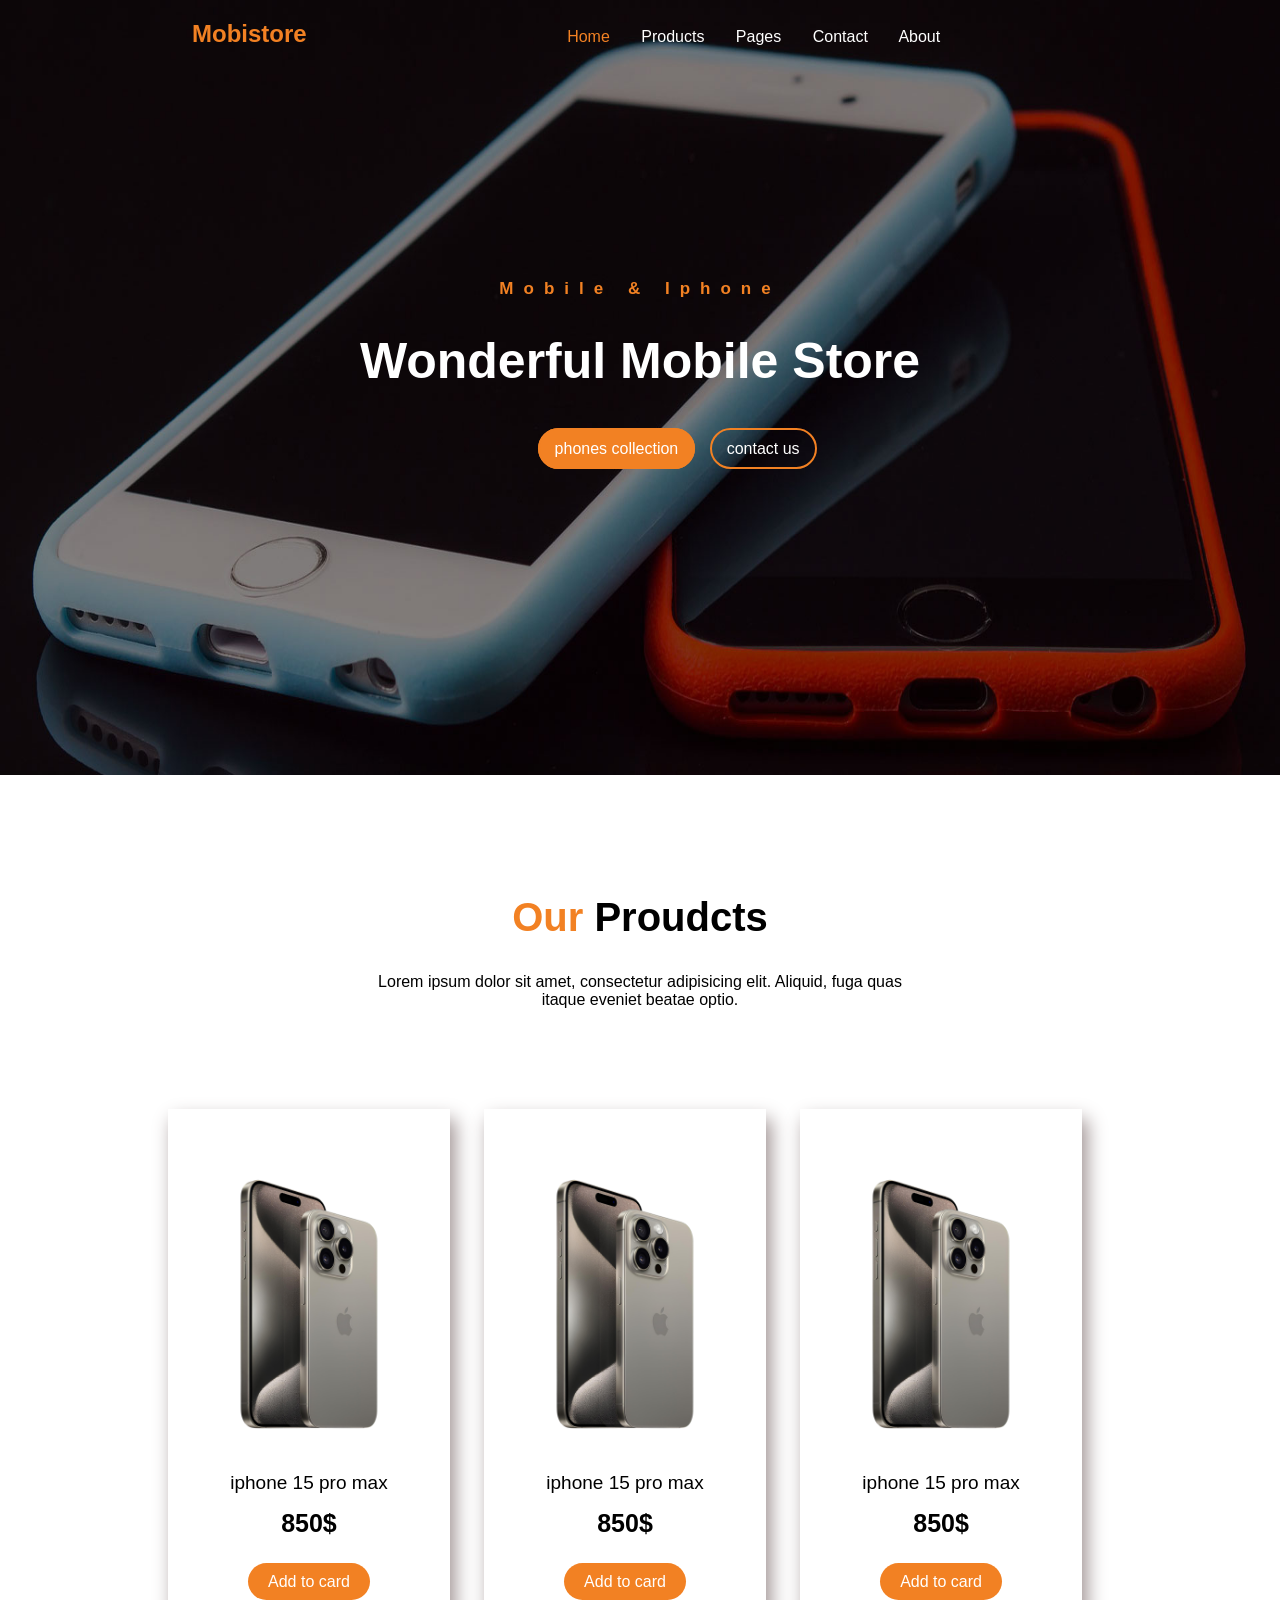
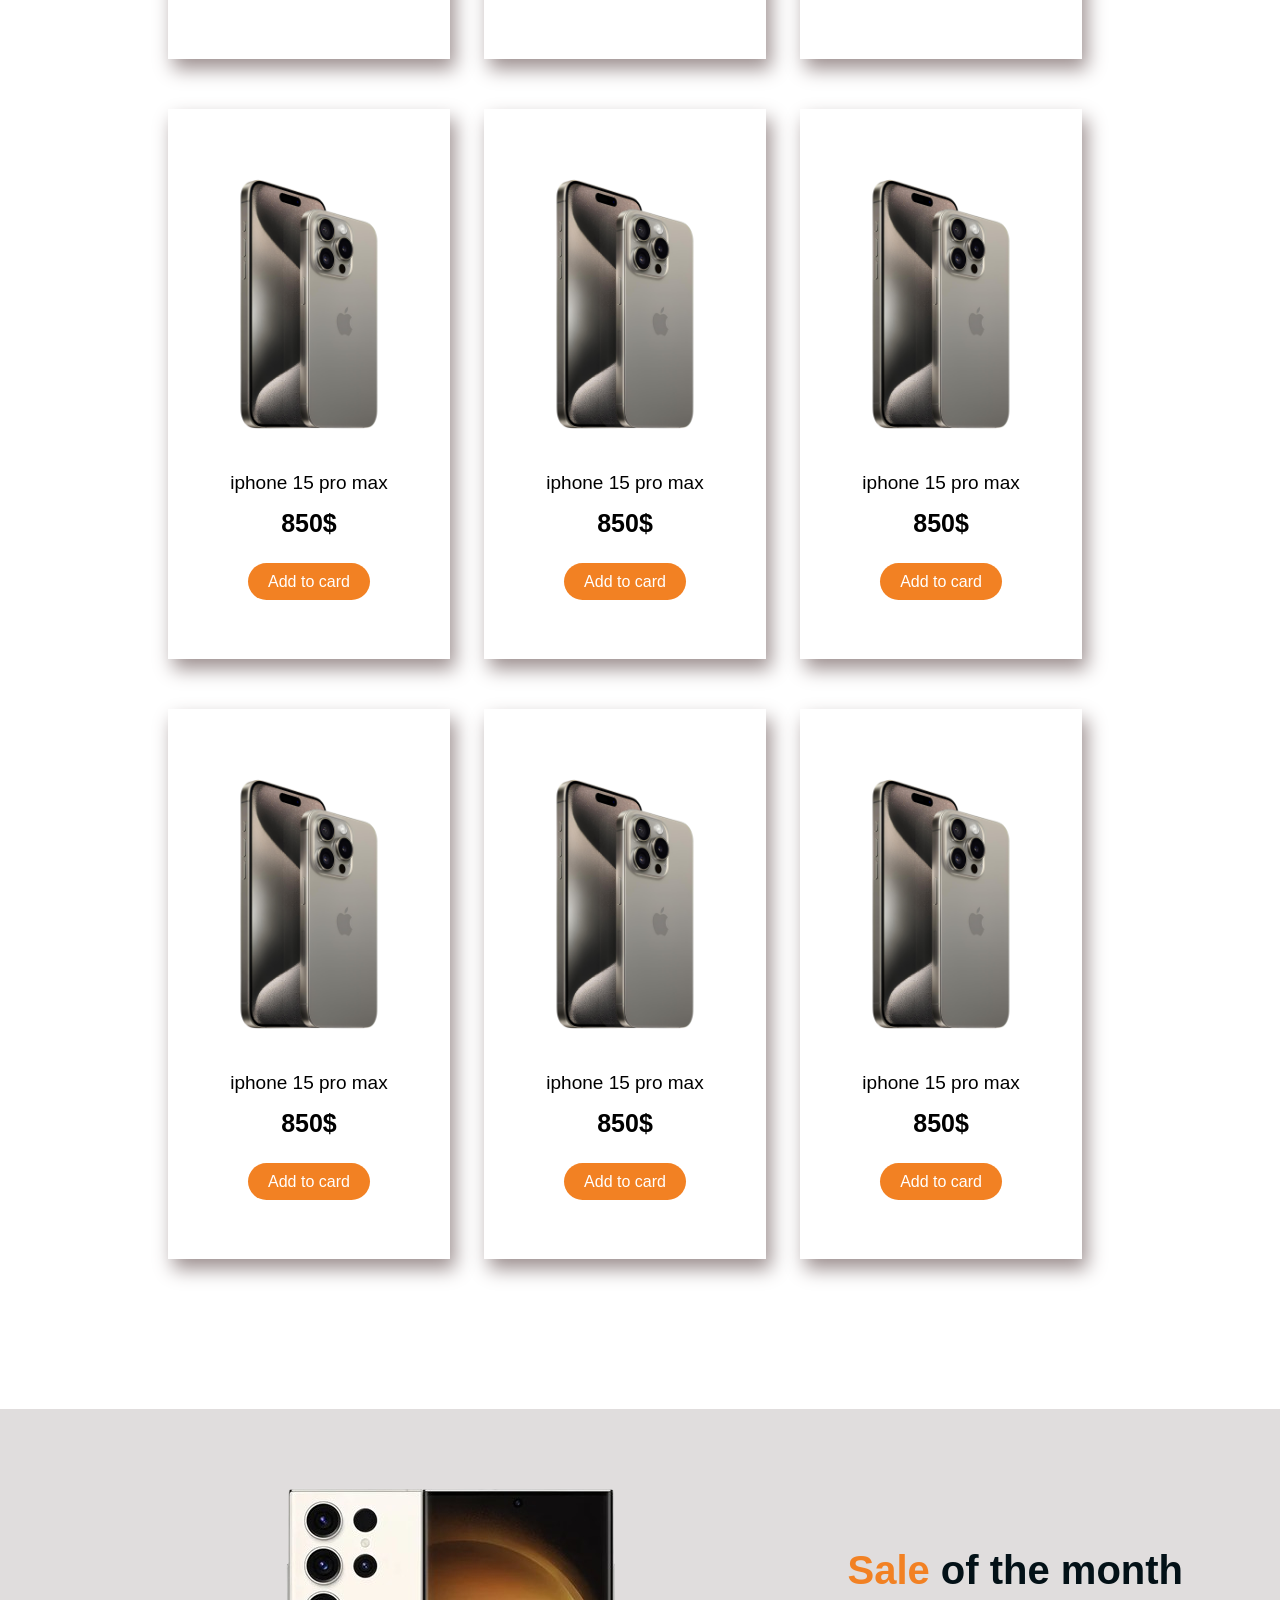
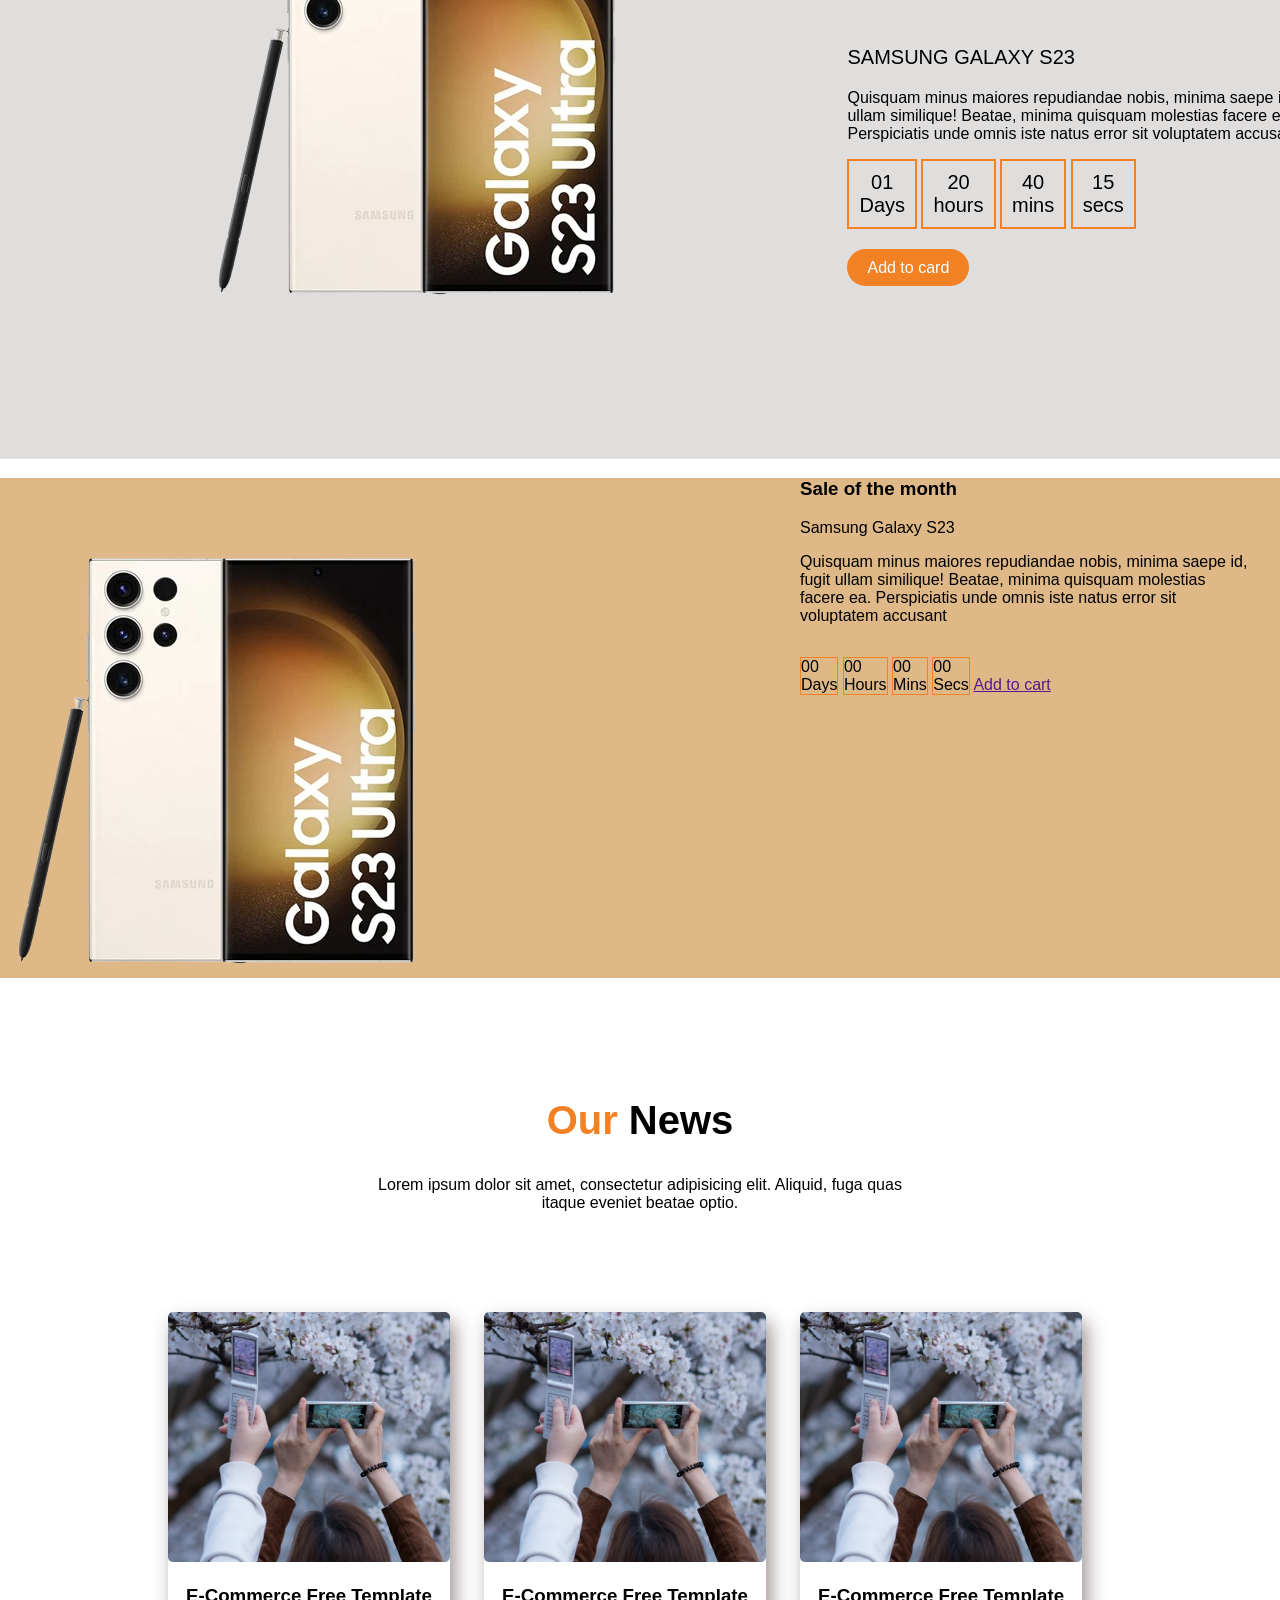
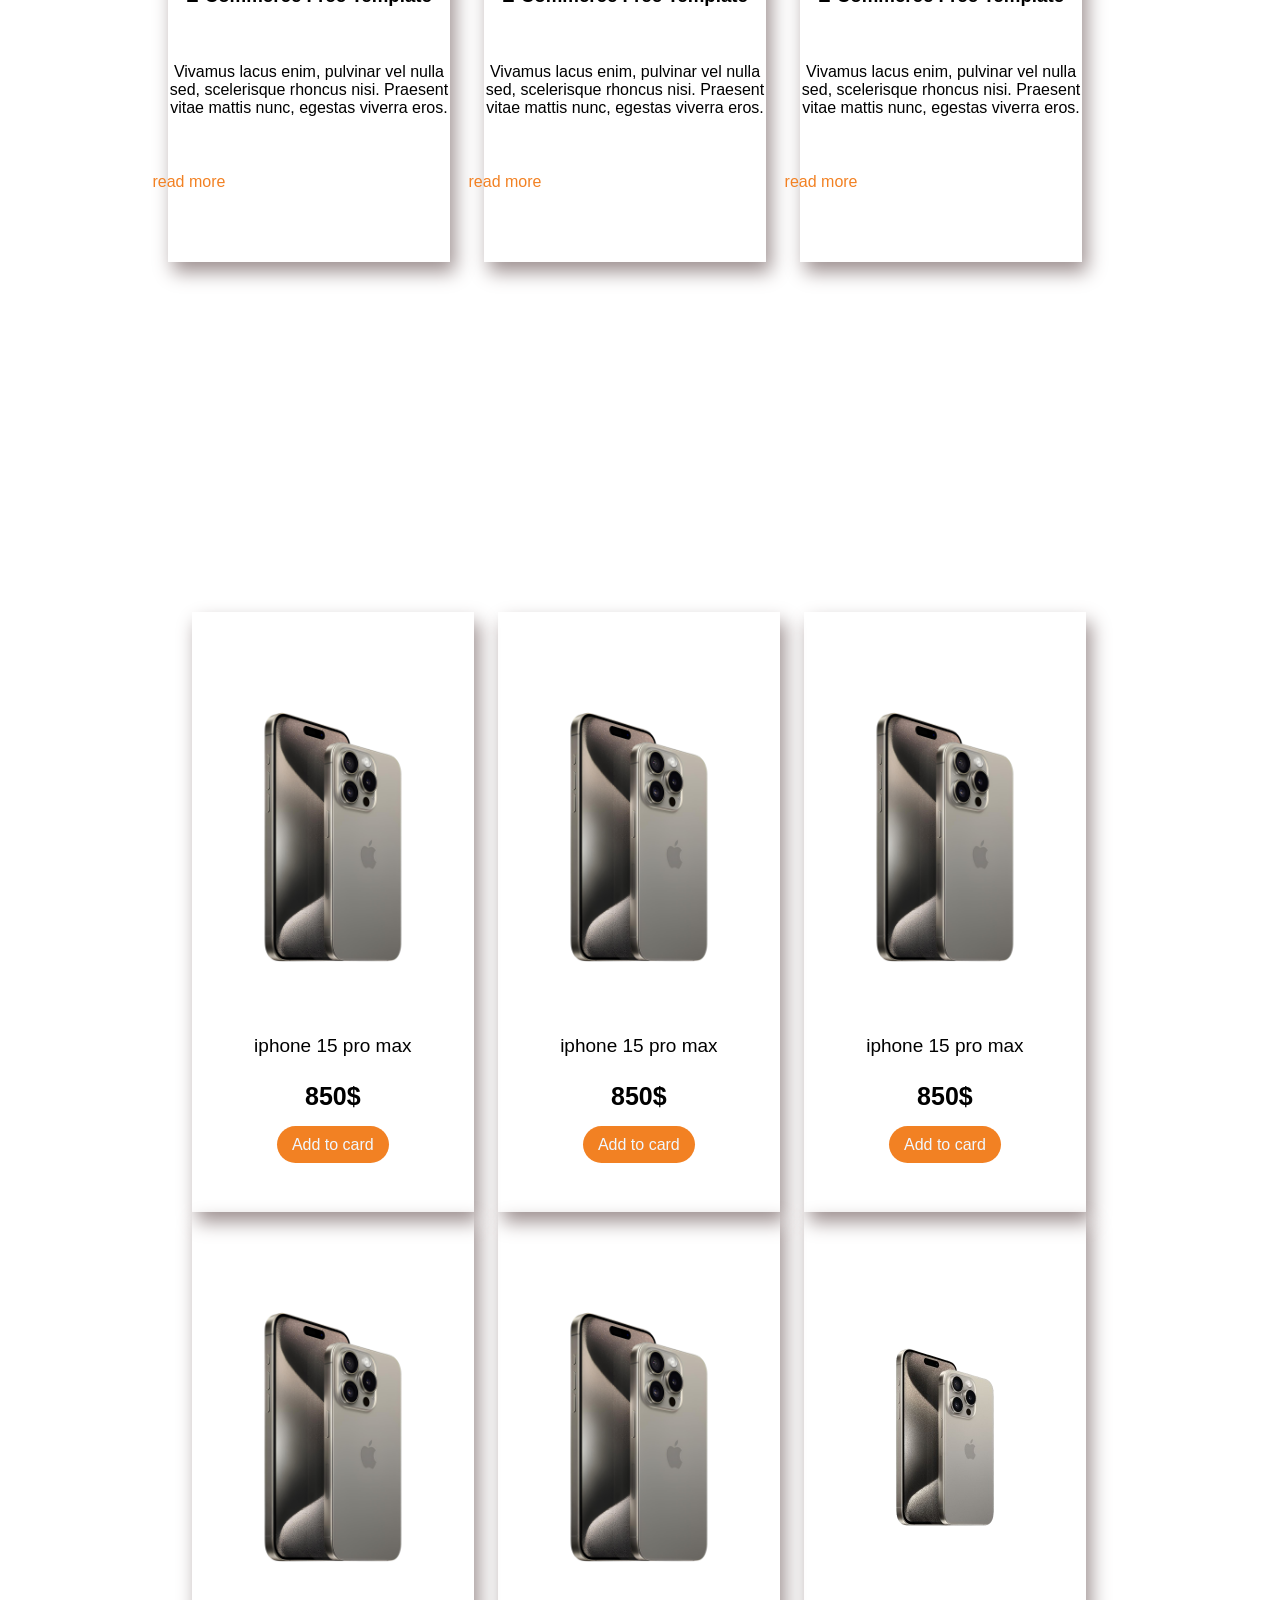
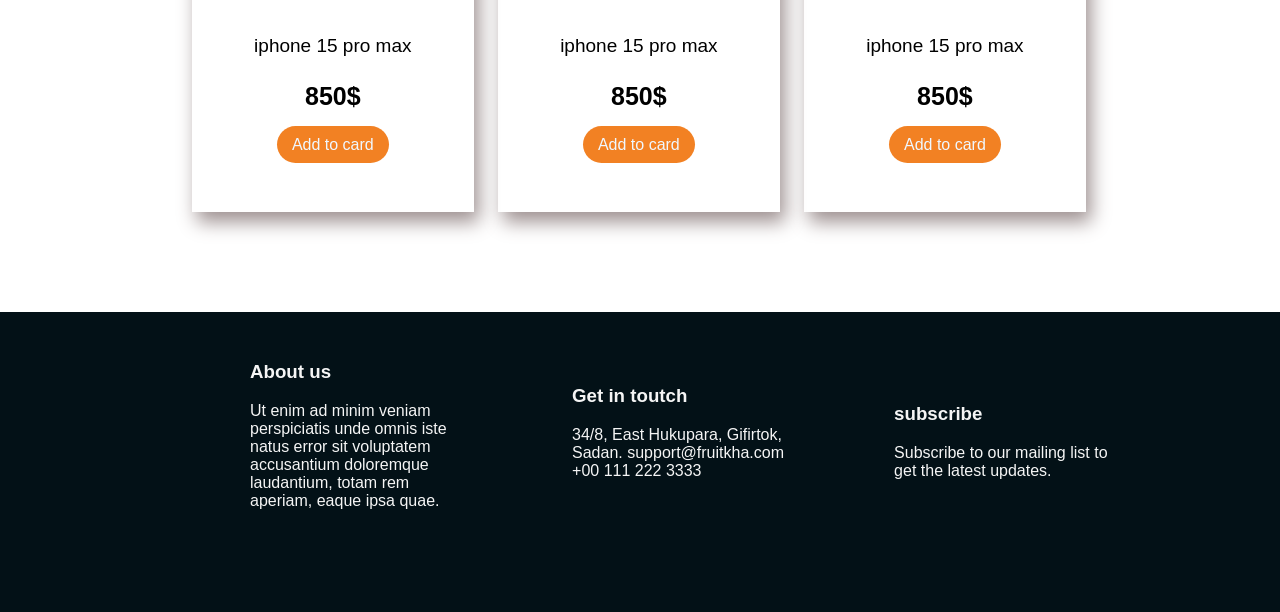
==== index.html @ 223cdfb7 "Add files via upload" ====
<!DOCTYPE html>
<html lang="en">
<head>
    <meta charset="UTF-8">
    <meta name="viewport" content="width=device-width, initial-scale=1.0">
    <title>Mobistore</title>
    <link rel="stylesheet" href="style.css">
    <style>
       
       /* header {
  position: fixed;
  top: 0;
  width: 100%;
  background-color: #925959; 
  z-index: 1000; 
} */
        .above{
            border: #F28123 1px solid;
            display: inline-block;
        }
        .part3{
            background-color: burlywood;/*#e0dddd*/
            /* text-align: center; */
            height: 500px;
        }
        .right1{
            width: 35%;
            margin-left: 800px;
            /* display: inline-block; */
        }

        #imgpart3{
            float: left;
        }
    </style>

</head>
<body>
        <div class="part1">
    <header>
        <h2 id="head" >Mobistore</h2>
        <nav>
            <a href="" class="links" id="lhome">home</a>
            <a href="product.html" class="links">products</a>
            <a href="" class="links">pages</a>
            <a href="contact.html" class="links">contact</a>
            <a href="" class="links">about</a>
        </nav>
    </header>
    
        <div class="hinfo">
        <p id="hp">Mobile & Iphone</p>
        <h1 id="hh">Wonderful Mobile Store</h1>
        <a href="" class="hlink" id="hlink1">phones collection</a>
        <a href="" class="hlink" id="hlink2">contact us</a>
    </div>
</div>

<section class="product">
    <h2 class="headpro"><span class="sorange">Our</span> Proudcts</h2>
    <p class="parpro">Lorem ipsum dolor sit amet, consectetur adipisicing elit. Aliquid, fuga quas <br> itaque eveniet beatae optio.</p>
    
    <div class="row2">
    <div class="image img1">
        <img src="img/phones/2.png" alt="" id="photo1">
        <h3 class="hpro">iphone 15 pro max </h3>
        <p class="ppro">850$</p>
        <a href="card.html" class="lpro">Add to card</a>
    </div>


    <div class="image img1">
        <img src="img/phones/2.png" alt="" id="photo1">
        <h3 class="hpro">iphone 15 pro max </h3>
        <p class="ppro">850$</p>
        <a href="card.html" class="lpro">Add to card</a>
    </div>

    <div class="image img1">
        <img src="img/phones/2.png" alt="" id="photo1">
        <h3 class="hpro">iphone 15 pro max </h3>
        <p class="ppro">850$</p>
        <a href="card.html" class="lpro">Add to card</a>
    </div>
</div>






<div class="row3">
    <div class="image img1">
        <img src="img/phones/2.png" alt="" id="photo1">
        <h3 class="hpro">iphone 15 pro max </h3>
        <p class="ppro">850$</p>
        <a href="card.html" class="lpro">Add to card</a>
    </div>


    <div class="image img1">
        <img src="img/phones/2.png" alt="" id="photo1">
        <h3 class="hpro">iphone 15 pro max </h3>
        <p class="ppro">850$</p>
        <a href="card.html" class="lpro">Add to card</a>
    </div>

    <div class="image img1">
        <img src="img/phones/2.png" alt="" id="photo1">
        <h3 class="hpro">iphone 15 pro max </h3>
        <p class="ppro">850$</p>
        <a href="card.html" class="lpro">Add to card</a>
    </div>
</div>


<div class="row1">
    <div class="image img1">
        <img src="img/phones/2.png" alt="" id="photo1">
        <h3 class="hpro">iphone 15 pro max </h3>
        <p class="ppro">850$</p>
        <a href="card.html" class="lpro">Add to card</a>
    </div>


    <div class="image img1">
        <img src="img/phones/2.png" alt="" id="photo1">
        <h3 class="hpro">iphone 15 pro max </h3>
        <p class="ppro">850$</p>
        <a href="card.html" class="lpro">Add to card</a>
    </div>

    <div class="image img1">
        <img src="img/phones/2.png" alt="" id="photo1">
        <h3 class="hpro">iphone 15 pro max </h3>
        <p class="ppro">850$</p>
        <a href="card.html" class="lpro">Add to card</a>
    </div>
</div>



</section>



<section class="part2" >
<img src="img/s.png" alt="" style="position: relative;left: 200px;">
<div class="sale">
    <h2 style="display: inline-block;font-size: 40px; color: #031117"><span style="color: #F28123;">Sale</span> of the month</h2>
    <p style="text-transform: uppercase;font-size: 20px;">Samsung Galaxy S23</p>
    <p>Quisquam minus maiores repudiandae nobis, minima saepe id, fugit ullam similique! Beatae, minima quisquam molestias facere ea. Perspiciatis unde omnis iste natus error sit voluptatem accusant </p>
    <span class="time">01 <br>Days</span>
    <span class="time">20 <br>hours</span>
    <span class="time">40 <br>mins</span>
    <span class="time">15 <br>secs</span><br>
    <a href="" class="lpro">Add to card</a>
</div>
</section>

<section class="part3">
    <img src="img/s.png" alt="" id="imgpart3">
    <div class="right1">
        <h3>Sale of the month</h3>
        <p>Samsung Galaxy S23</p>
        <p>Quisquam minus maiores repudiandae nobis, minima saepe id, fugit ullam similique! Beatae, minima quisquam molestias facere ea. Perspiciatis unde omnis iste natus error sit voluptatem accusant</p>
        <p class="above">00 <br> <span class="data">Days</span></p>
        <p class="above">00 <br> <span class="data">Hours</span></p>
        <p class="above">00 <br> <span class="data">Mins</span></p>
        <p class="above">00 <br> <span class="data">Secs</span></p>
        <a href="">Add to cart</a>
    </div>

</section>



<section class="news">
    
    <h2 class="headpro"><span class="sorange">Our</span> News</h2>
    <p class="parpro">Lorem ipsum dolor sit amet, consectetur adipisicing elit. Aliquid, fuga quas <br> itaque eveniet beatae optio.</p>
    <section class="nrow1">
    <div class="news2">
        <img src="img/news/4.jpg" alt="" class="imgnews">
        <h3 class="newshead">E-Commerce Free Template</h3>
        <p class="newsp">Vivamus lacus enim, pulvinar vel nulla sed, scelerisque rhoncus nisi. Praesent vitae mattis nunc, egestas viverra eros.</p>
        <a href="" class="newslinks">read more</a>
    </div>



    <div class="news2">
        <img src="img/news/4.jpg" alt="" class="imgnews">
        <h3 class="newshead">E-Commerce Free Template</h3>
        <p class="newsp">Vivamus lacus enim, pulvinar vel nulla sed, scelerisque rhoncus nisi. Praesent vitae mattis nunc, egestas viverra eros.</p>
        <a href="" class="newslinks">read more</a>
    </div>


    <div class="news2">
        <img src="img/news/4.jpg" alt="" class="imgnews">
        <h3 class="newshead">E-Commerce Free Template</h3>
        <p class="newsp">Vivamus lacus enim, pulvinar vel nulla sed, scelerisque rhoncus nisi. Praesent vitae mattis nunc, egestas viverra eros.</p>
        <a href="" class="newslinks">read more</a>
    </div>

</section>



</section>

<div class="main">
<div class="main2" id="num1">
    <img src="img/phones/2.png" alt="" class="imgmain">
    <h3 class="hmain">iphone 15 pro max</h3>
    <p class="pmain">850$</p>
    <a href="" class="lmain">Add to card</a>
</div>


<div class="main2" >
    <img src="img/phones/2.png" alt="" class="imgmain">
    <h3 class="hmain">iphone 15 pro max</h3>
    <p class="pmain">850$</p>
    <a href="" class="lmain">Add to card</a>
</div>


<div class="main2">
    <img src="img/phones/2.png" alt="" class="imgmain">
    <h3 class="hmain">iphone 15 pro max</h3>
    <p class="pmain">850$</p>
    <a href="" class="lmain">Add to card</a>
</div>
</div>



<div class="main">
    <div class="main2" id="num1">
        <img src="img/phones/2.png" alt="" class="imgmain">
        <h3 class="hmain">iphone 15 pro max</h3>
        <p class="pmain">850$</p>
        <a href="" class="lmain">Add to card</a>
    </div>
    
    
    <div class="main2" >
        <img src="img/phones/2.png" alt="" class="imgmain">
        <h3 class="hmain">iphone 15 pro max</h3>
        <p class="pmain">850$</p>
        <a href="" class="lmain">Add to card</a>
    </div>
    
    
    <div class="main2">
        <img src="img/phones/1-removebg-preview.png" alt="" class="imgmain">
        <h3 class="hmain">iphone 15 pro max</h3>
        <p class="pmain">850$</p>
        <a href="" class="lmain">Add to card</a>
    </div>
    </div>

    <footer>
        <div class="about1" style="margin-left: 250px; position: relative;top: 30px;">
            <h3 class="hf">About us</h3>
            <p class="pf">Ut enim ad minim veniam perspiciatis unde omnis iste natus error sit voluptatem accusantium doloremque laudantium, totam rem aperiam, eaque ipsa quae.</p>

        </div>

        <div class="about1">
            <h3 class="hf">Get in toutch</h3>
            <p class="pf">34/8, East Hukupara, Gifirtok, Sadan. 
                support@fruitkha.com
                +00 111 222 3333</p>

        </div>

        

        <div class="about1">
            <h3 class="hf">subscribe</h3>
            <p class="pf" >Subscribe to our mailing list to get the latest updates.</p>

        </div>
    </footer>

    <script src="main.js">
        
        // function scrol (){
        //     document.getElementsByTagName("header")[0].style.backgroundColor="#5a3a3a";
        //     document.getElementsByTagName("header")[0].style.width="100%";
        //     document.getElementsByTagName("header")[0].style.position="fixed";
        //     document.getElementsByTagName("header")[0].style.top="0";
        //     document.getElementsByTagName("header")[0].style.zIndex="1000";
        // }
        // window.onscroll=scrol;
//                { position: fixed,
//   top: 0,
//   width: 100% ;
//   backgroundColor: #5a3a3a; /* أو أي لون يناسب تصميمك */
//   zIndex: 1000; /* علشان يفضل فوق أي عناصر تانية */

//             }

          
//         }
    </script>

</body>
</html>
---- style.css ----
body{
    margin: 0px;
    padding: 0px;
    font-family: "Open Sans", sans-serif;
}

#head{
    display: inline-block;
    margin-right: 20%;
    margin-left: 15%;
    color: #F28123;
}

nav{
    display: inline-block;
}
.links{
    text-decoration: none;
    color: white;
    margin-right: 27px;
    text-transform: capitalize;
}

.links:hover{
    color:#F28123;
}

#lhome{
     color: #F28123;
}

.part1{
    width: 100%;
    height: 775px;
     background-image: url(img/banner.jpg);
    background-size: 100% 775px;
    background-position: center;
    
}

.card{
    width: 100%;
    height: 550px;
     background-image: url(img/banner.jpg);
    background-size: 100% 550px;
    background-position: center;
    margin-bottom: 70px;
}


#hp{
    color: #F28123;
    letter-spacing: 10px;
    font-weight: bold;
    text-align: center;
    font-size: 17px;
}

#hh{
    color: white;
    text-align: center;
    font-size: 50px;
    margin-bottom: 50px;
}

.hlink{
    
    text-decoration: none;
    color: white;
    padding: 10px 15px;
    border: 2px solid  #F28123;
    border-radius:30px ;
    margin-right: 10px;
    
}

#hlink1{
    margin-left: 42%;    
    background-color: #F28123;
}

#hlink1:hover{
    background-color: #031117;
    color: #F28123;
    border-color: #031117;
}

#hlink2:hover{
    background-color: #F28123;
}

.hinfo{
    position: relative;
    top: 25%;
}

.hinfo2{
    position: relative;
    top: 15%;
    margin-bottom: 200px;
}

.product{
    text-align: center;
    margin-bottom: 100px;
}
.sorange{
    color: #F28123;
    
}
#photo1{
    width: 250px;
    height: 250px;
    margin-top: 70px;
    margin-bottom: 20px;
}
.mm{
    width: 250px;
    height: 250px;
}
.image{
    width: 22%;
    height: 550px;
    /* background: gainsboro; */
    box-shadow: 5px 10px 18px rgb(158, 145, 145);
    /*
    



    display: grid;



    */
    
    display: inline-block;
    margin-bottom: 50px;
    margin-right: 30px;
}
.lpro{
    color: white;
    background-color: #F28123;
    padding: 10px 20px;
    text-decoration: none;
    border-radius: 30px;
}

.hpro{
    font-size: 19px;
    font-weight:500 ;
    margin-bottom: 15px;
}
.ppro{
    font-size: 25px;
    font-weight: bolder;
    margin-top: 0px;
    margin-bottom: 35px;
}

.headpro{
    font-size: 40px;
    margin-top: 120px;
}

.parpro{
    margin-bottom: 100px;
}

.news2{
    width: 22%;
    height: 550px;
    display: inline-block;
    box-shadow: 5px 10px 18px rgb(158, 145, 145);
    margin-right: 30px;
}

.imgnews{
    width:100%;
    height: 250px;
    border-radius: 5px;
}

.news{
    text-align: center;
    margin-bottom: 350px;
}

.newslinks{
    text-decoration: none;
    color: #F28123;
    
    position: relative;
    /* top: 120px; */
    right: 120px;
    
}
.newshead{
    margin-bottom: 20%;
}

.newsp{
    margin-bottom: 20%;
}

#num1{
    margin-left: 15%;
}


.main2{
    width: 22%;
    height: 600px;
    box-shadow: 5px 10px 18px rgb(158, 145, 145);
    text-align: center;
    display: inline-block;
    margin-right: 20px;
}

.imgmain{
    width:250px ;
    height:250px ;
    margin-top: 100px;
    margin-bottom: 50px;
    
}

.hmain{
    font-size: 19px;
    font-weight:500 ;

}
.pmain{
    font-size: 25px;
    font-weight: bolder;
}
.lmain{
    text-decoration: none;
    color: aliceblue;
    background-color: #F28123;
    padding: 10px 15px;
    border-radius: 30px;
}

.part2{
    width: 100%;
    height: 650px;
     background-color: #e0dddd;;
}

.sale{
    display: inline-block;
    width: 40%;
    position: relative;
    bottom: 100px;
    left: 400px;
}

.time{
    display: inline-block;
    border: 2px solid  #F28123;
    padding: 10px;
    text-align: center;
    font-size: 20px;
    margin-bottom: 30px;
}
footer{
    width: 100%;
    height: 300px;
    background-color: #031117;
    margin-top: 100px;
}

.about1{
    color: #f5f5f5;
    width: 17%;
    display:inline-block;
    margin-right: 100px;
}

.pf{
    height: 100%;
}

.col-4{
    position: relative;
    width: 100%;
    padding-right: 15px;
    padding-left: 15px;
}

.cardrow{
   background-color: #6c757d ;
   
}

.cardbt{
    text-decoration: none;
    color: aliceblue;
    background-color: #F28123;
    padding: 10px 15px;
    border-radius: 30px;
}

table,td,tr{
    border: #6c757d 1px solid;
    padding: 10px;
}
table{
    border-collapse:collapse ;
    margin-bottom: 30px;
}

#r1{
    background-color: #6c757d;
}

.tbold{
    font-weight: bold;
    color: #031117;
    width: 200px;
}

#apply{
    margin-top: 30px;
}

#cop{
    width: 280px;
    height: 50px;
    margin-bottom: 20px;
}

.check{
    margin-left: 40%;
    
}
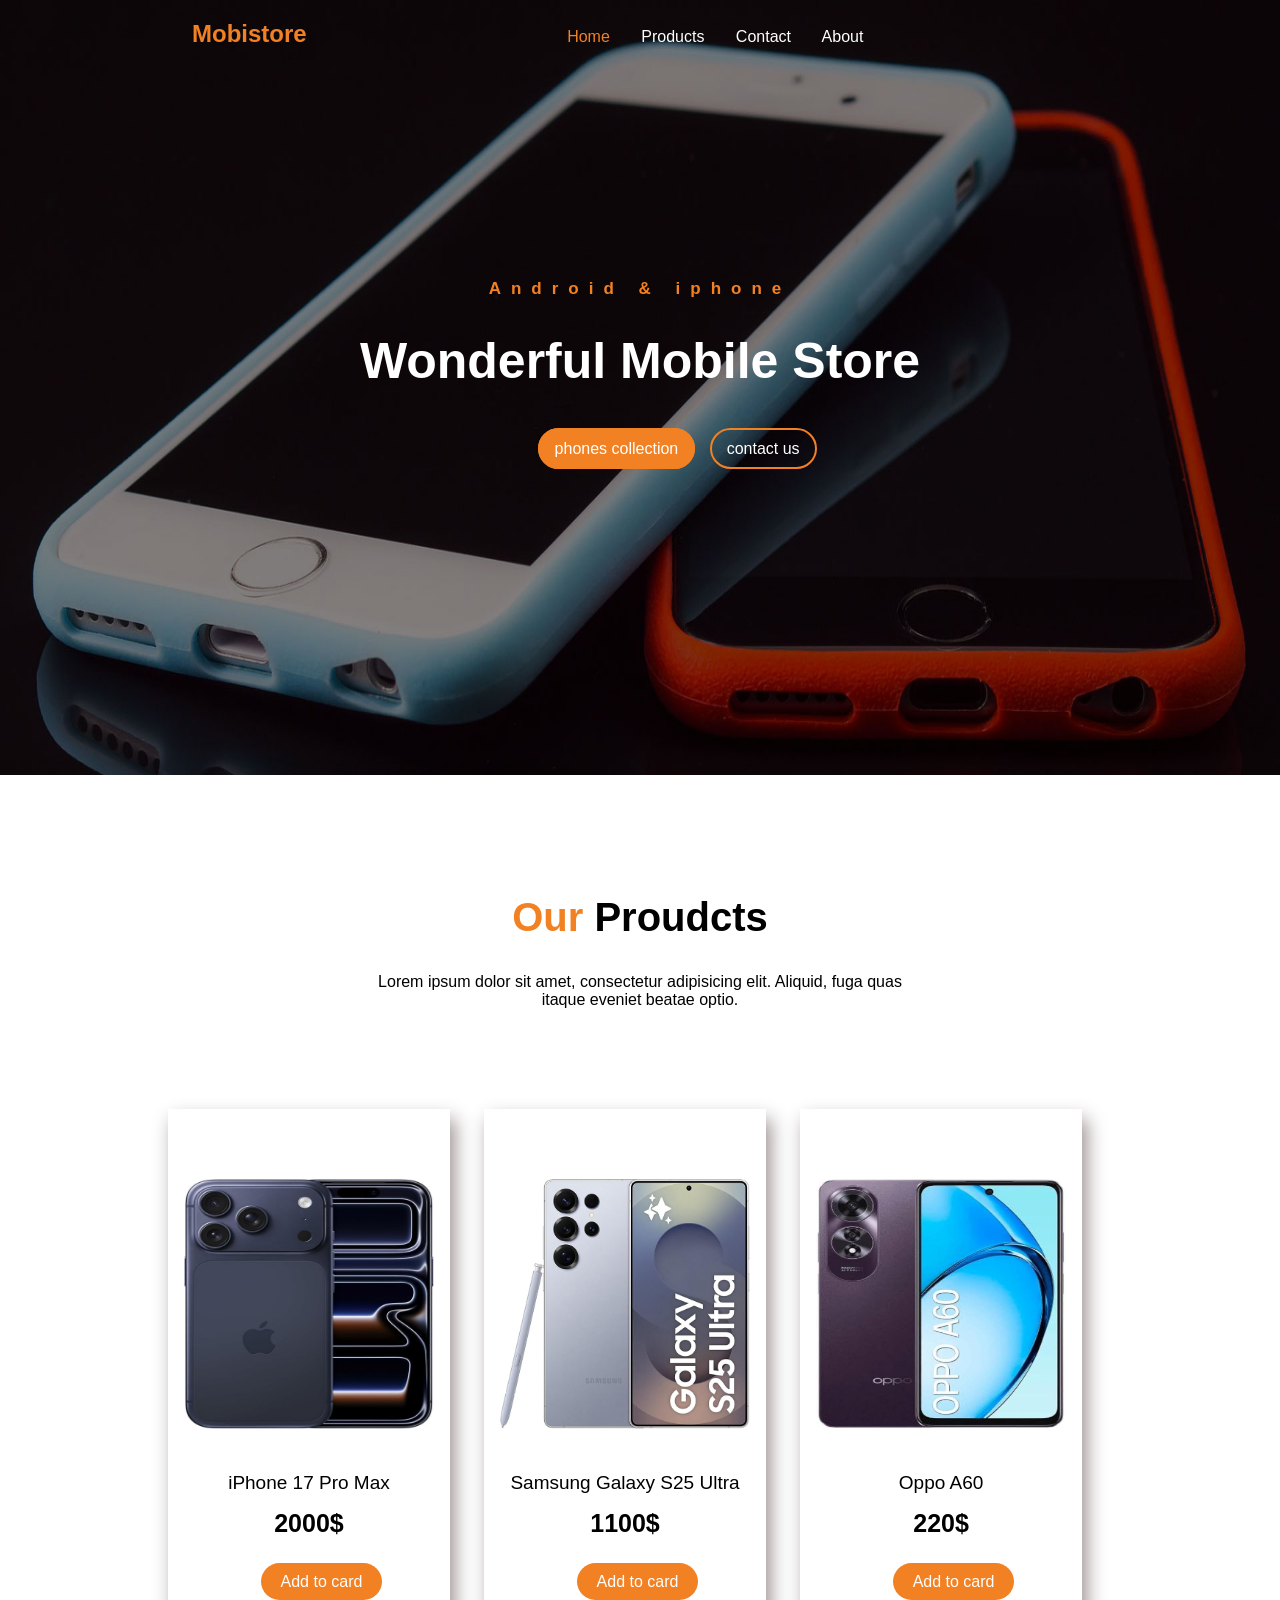
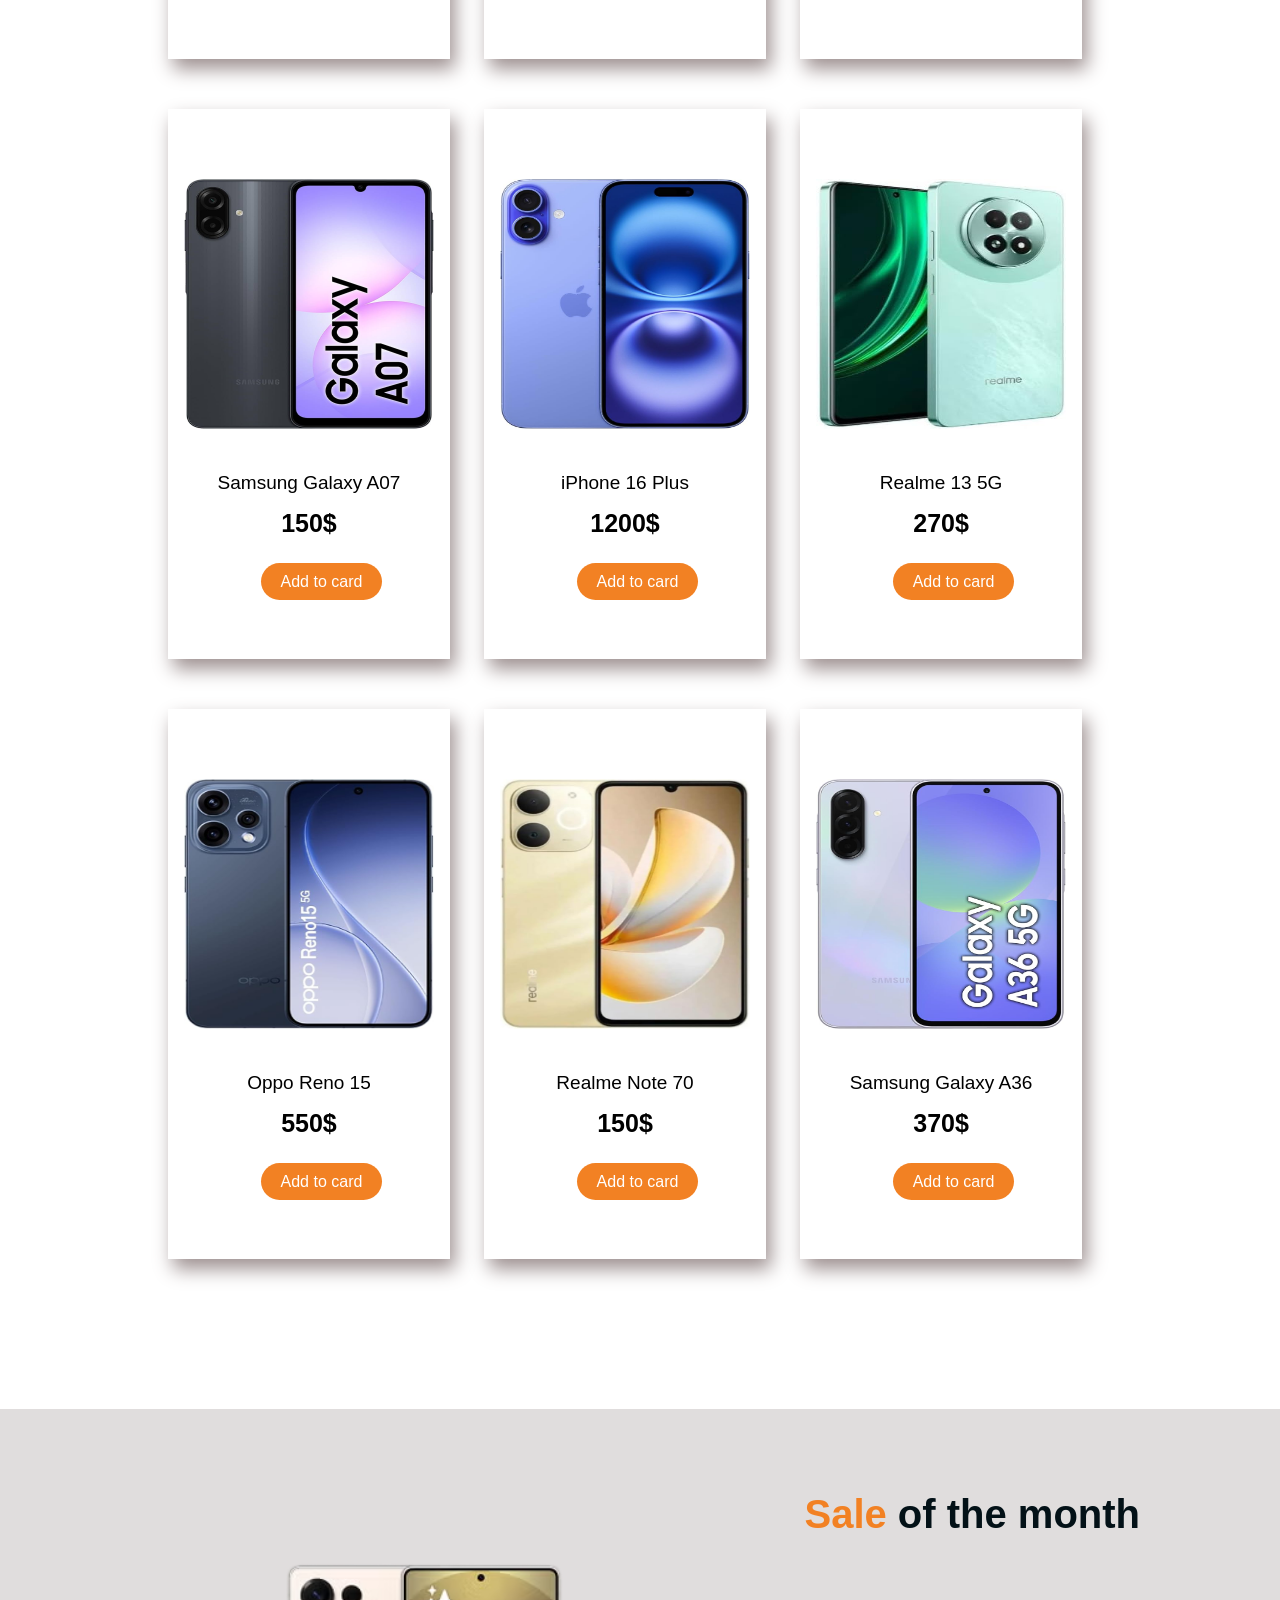
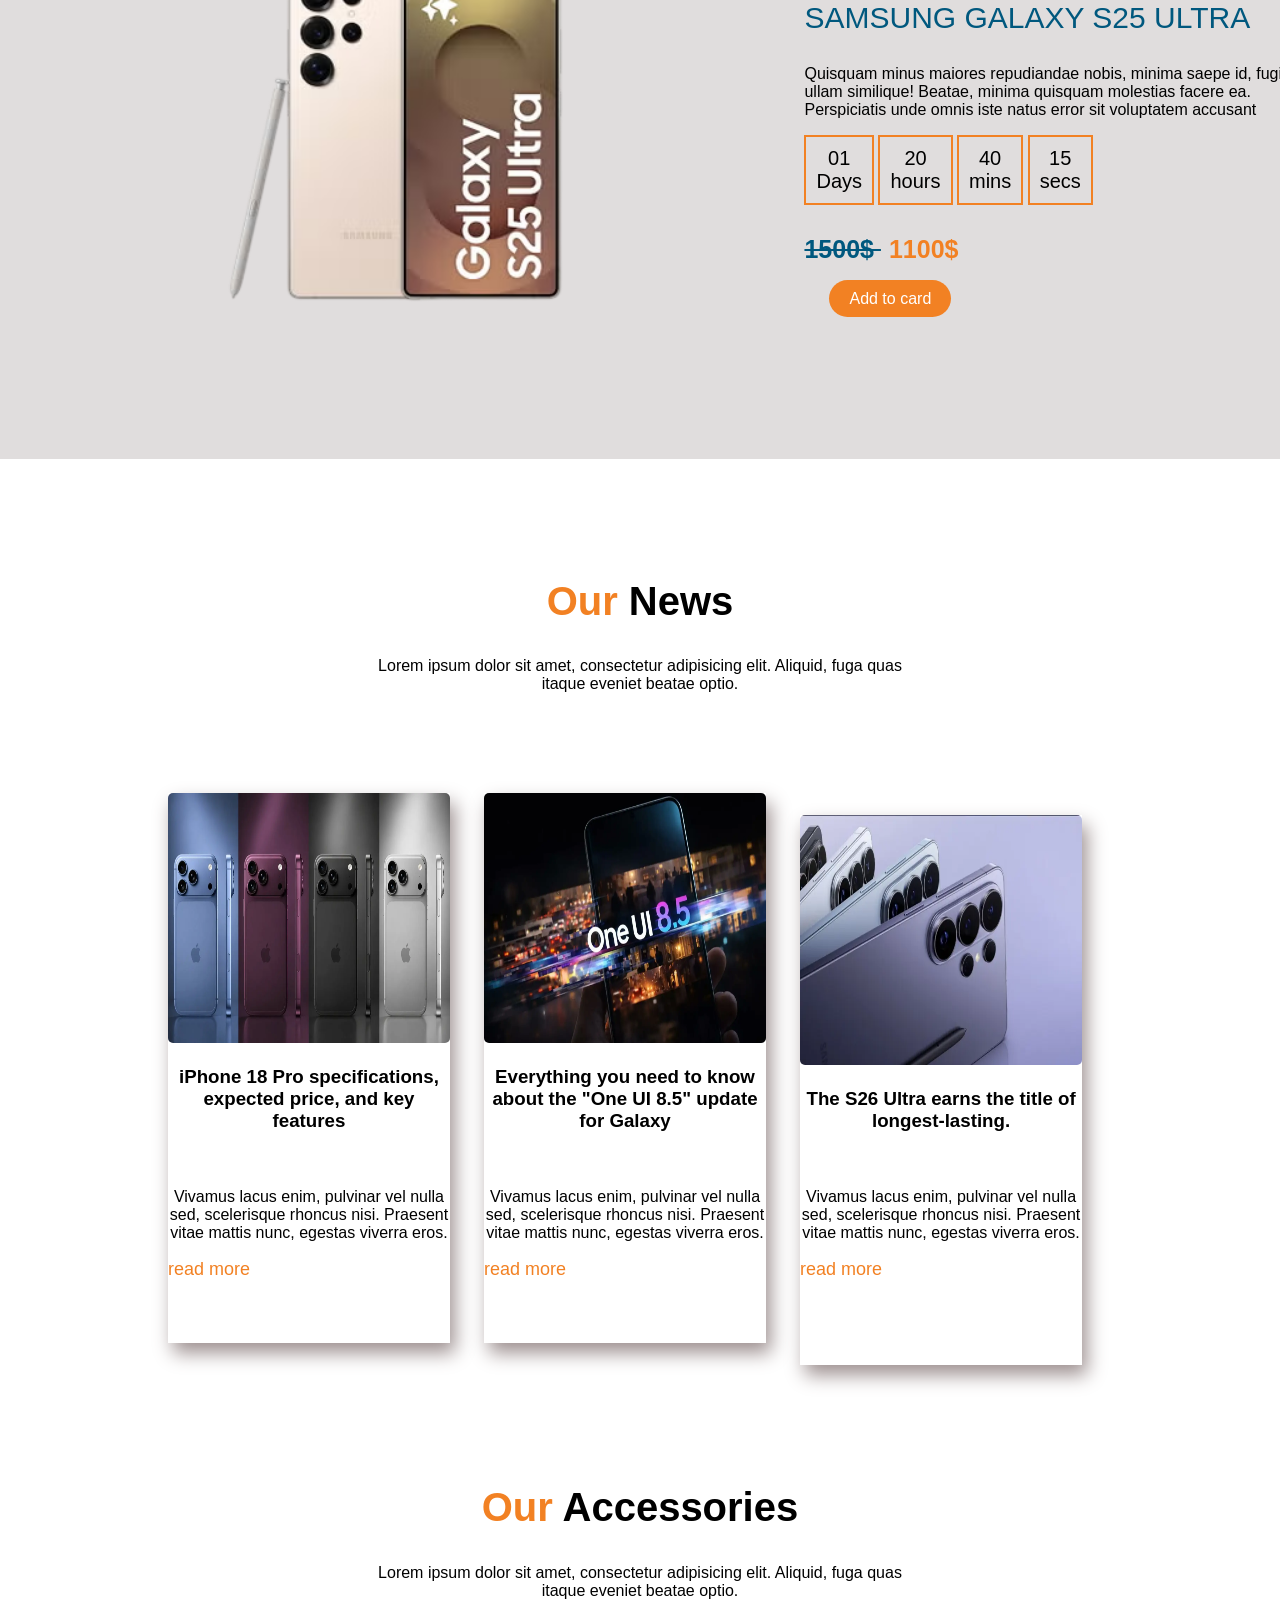
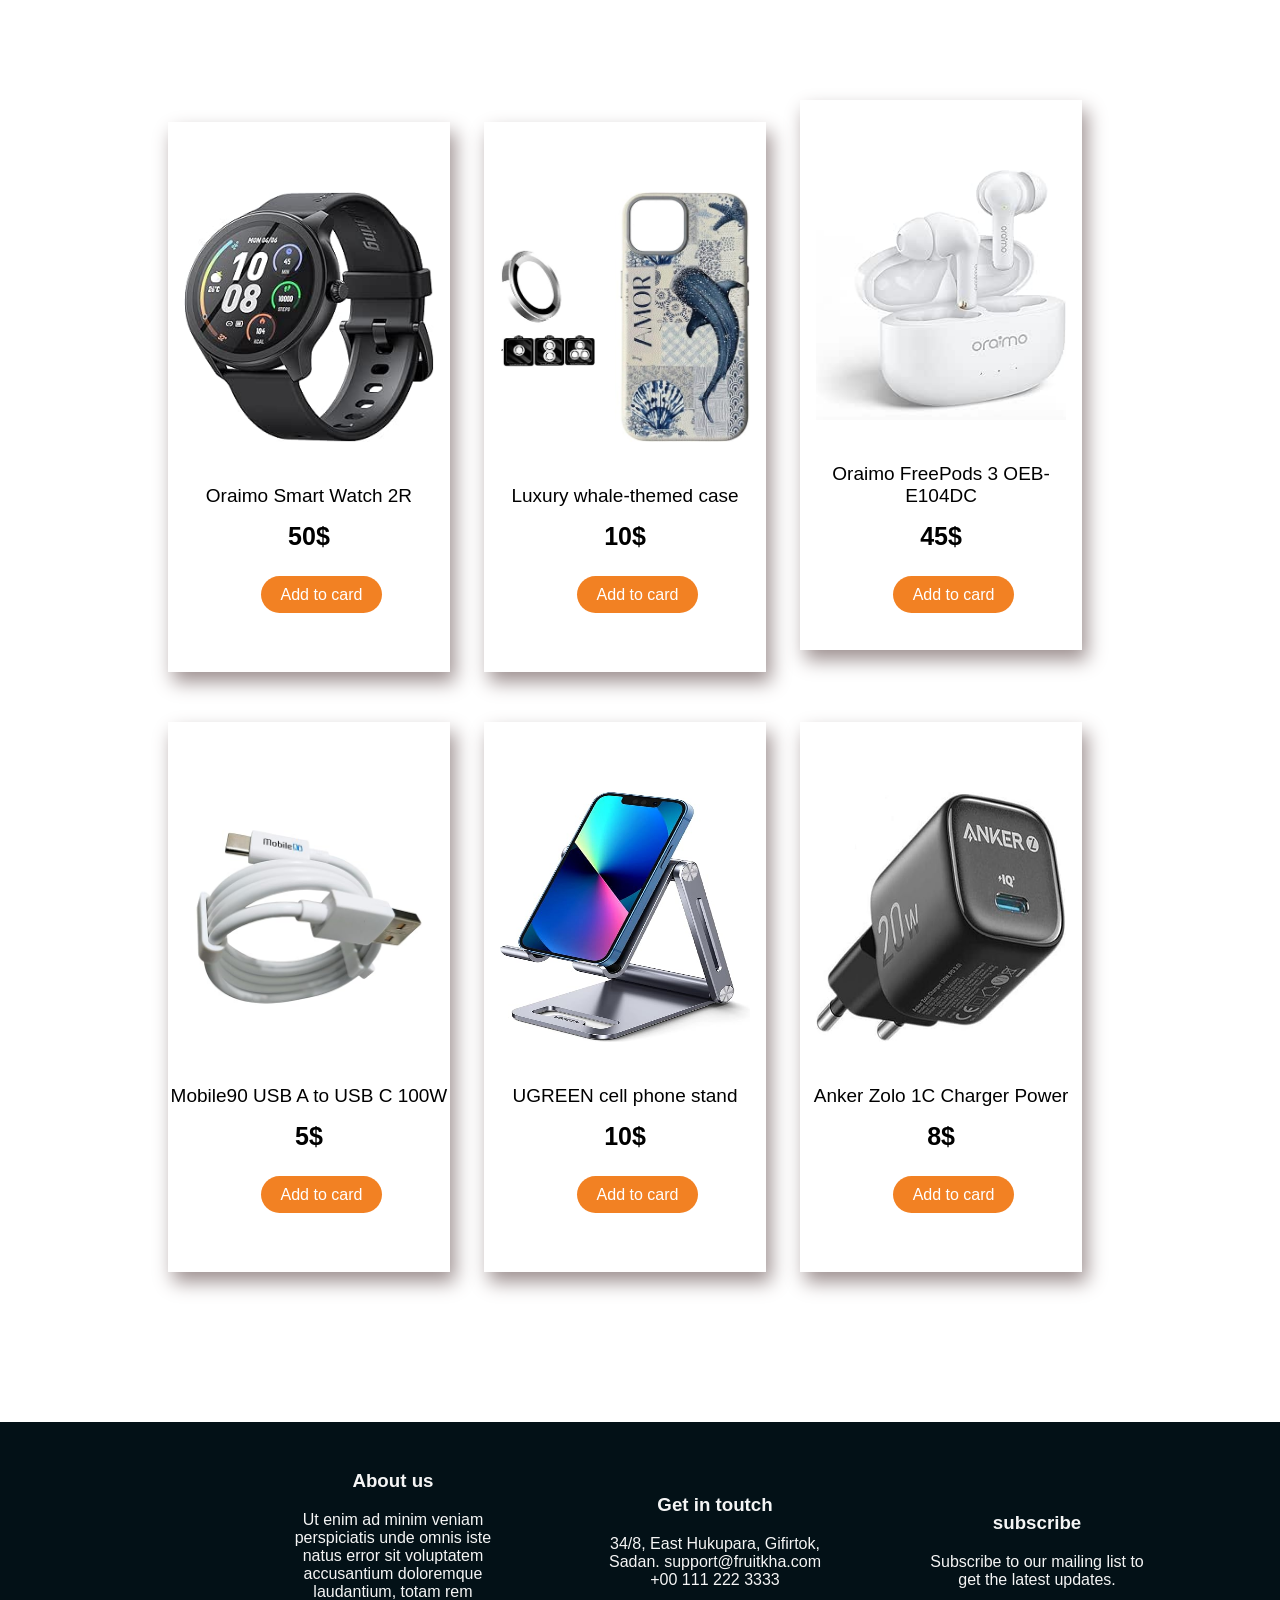
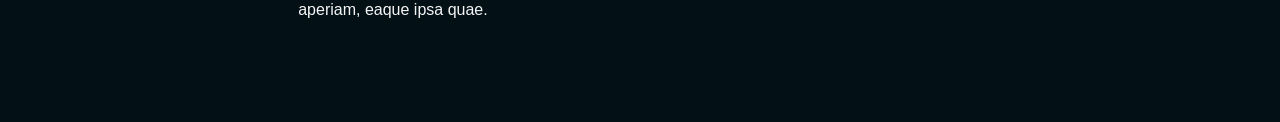
==== commit 8c21df0e: "Add files via upload" ====
--- a/index.html
+++ b/index.html
@@ -40,19 +40,18 @@
     <header>
         <h2 id="head" >Mobistore</h2>
         <nav>
-            <a href="" class="links" id="lhome">home</a>
+            <a href="index.html" class="links" id="lhome">home</a>
             <a href="product.html" class="links">products</a>
-            <a href="" class="links">pages</a>
             <a href="contact.html" class="links">contact</a>
             <a href="" class="links">about</a>
         </nav>
     </header>
     
         <div class="hinfo">
-        <p id="hp">Mobile & Iphone</p>
+        <p id="hp">Android & iphone</p>
         <h1 id="hh">Wonderful Mobile Store</h1>
-        <a href="" class="hlink" id="hlink1">phones collection</a>
-        <a href="" class="hlink" id="hlink2">contact us</a>
+        <a href="product.html" class="hlink" id="hlink1">phones collection</a>
+        <a href="contact.html" class="hlink" id="hlink2">contact us</a>
     </div>
 </div>
 
@@ -62,25 +61,25 @@
     
     <div class="row2">
     <div class="image img1">
-        <img src="img/phones/2.png" alt="" id="photo1">
-        <h3 class="hpro">iphone 15 pro max </h3>
-        <p class="ppro">850$</p>
-        <a href="card.html" class="lpro">Add to card</a>
-    </div>
-
-
-    <div class="image img1">
-        <img src="img/phones/2.png" alt="" id="photo1">
-        <h3 class="hpro">iphone 15 pro max </h3>
-        <p class="ppro">850$</p>
-        <a href="card.html" class="lpro">Add to card</a>
-    </div>
-
-    <div class="image img1">
-        <img src="img/phones/2.png" alt="" id="photo1">
-        <h3 class="hpro">iphone 15 pro max </h3>
-        <p class="ppro">850$</p>
-        <a href="card.html" class="lpro">Add to card</a>
+        <img src="img/New folder/615szeYqyUL._AC_SX522_.jpg" alt="" id="photo1">
+        <h3 class="hpro">iPhone 17 Pro Max </h3>
+        <p class="ppro">2000$</p>
+        <a href="card.html" class="lpro" id="btncard">Add to card</a>
+    </div>
+
+
+    <div class="image img1">
+        <img src="img/New folder/1250.jpg" alt="" id="photo1">
+        <h3 class="hpro">Samsung Galaxy S25 Ultra </h3>
+        <p class="ppro">1100$</p>
+        <a href="card.html" class="lpro" id="btncard">Add to card</a>
+    </div>
+
+    <div class="image img1">
+        <img src="img/New folder/220.jpg" alt="" id="photo1">
+        <h3 class="hpro">Oppo A60 </h3>
+        <p class="ppro">220$</p>
+        <a href="card.html" class="lpro" id="btncard">Add to card</a>
     </div>
 </div>
 
@@ -91,50 +90,50 @@
 
 <div class="row3">
     <div class="image img1">
-        <img src="img/phones/2.png" alt="" id="photo1">
-        <h3 class="hpro">iphone 15 pro max </h3>
-        <p class="ppro">850$</p>
-        <a href="card.html" class="lpro">Add to card</a>
-    </div>
-
-
-    <div class="image img1">
-        <img src="img/phones/2.png" alt="" id="photo1">
-        <h3 class="hpro">iphone 15 pro max </h3>
-        <p class="ppro">850$</p>
-        <a href="card.html" class="lpro">Add to card</a>
-    </div>
-
-    <div class="image img1">
-        <img src="img/phones/2.png" alt="" id="photo1">
-        <h3 class="hpro">iphone 15 pro max </h3>
-        <p class="ppro">850$</p>
-        <a href="card.html" class="lpro">Add to card</a>
+        <img src="img/New folder/150.jpg" alt="" id="photo1">
+        <h3 class="hpro">Samsung Galaxy A07 </h3>
+        <p class="ppro">150$</p>
+        <a href="card.html" class="lpro" id="btncard">Add to card</a>
+    </div>
+
+
+    <div class="image img1">
+        <img src="img/New folder/1200.jpg" alt="" id="photo1">
+        <h3 class="hpro">iPhone 16 Plus </h3>
+        <p class="ppro">1200$</p>
+        <a href="card.html" class="lpro" id="btncard">Add to card</a>
+    </div>
+
+    <div class="image img1">
+        <img src="img/New folder/270.jpg" alt="" id="photo1">
+        <h3 class="hpro">Realme 13 5G </h3>
+        <p class="ppro">270$</p>
+        <a href="card.html" class="lpro" id="btncard">Add to card</a>
     </div>
 </div>
 
 
 <div class="row1">
     <div class="image img1">
-        <img src="img/phones/2.png" alt="" id="photo1">
-        <h3 class="hpro">iphone 15 pro max </h3>
-        <p class="ppro">850$</p>
-        <a href="card.html" class="lpro">Add to card</a>
-    </div>
-
-
-    <div class="image img1">
-        <img src="img/phones/2.png" alt="" id="photo1">
-        <h3 class="hpro">iphone 15 pro max </h3>
-        <p class="ppro">850$</p>
-        <a href="card.html" class="lpro">Add to card</a>
-    </div>
-
-    <div class="image img1">
-        <img src="img/phones/2.png" alt="" id="photo1">
-        <h3 class="hpro">iphone 15 pro max </h3>
-        <p class="ppro">850$</p>
-        <a href="card.html" class="lpro">Add to card</a>
+        <img src="img/New folder/550.jpg" alt="" id="photo1">
+        <h3 class="hpro">Oppo Reno 15 </h3>
+        <p class="ppro">550$</p>
+        <a href="card.html" class="lpro" id="btncard">Add to card</a>
+    </div>
+
+
+    <div class="image img1">
+        <img src="img/New folder/149.jpg" alt="" id="photo1">
+        <h3 class="hpro">Realme Note 70 </h3>
+        <p class="ppro">150$</p>
+        <a href="card.html" class="lpro" id="btncard">Add to card</a>
+    </div>
+
+    <div class="image img1">
+        <img src="img/New folder/370.jpg" alt="" id="photo1">
+        <h3 class="hpro">Samsung Galaxy A36 </h3>
+        <p class="ppro">370$</p>
+        <a href="card.html" class="lpro" id="btncard">Add to card</a>
     </div>
 </div>
 
@@ -144,34 +143,24 @@
 
 
 
-<section class="part2" >
-<img src="img/s.png" alt="" style="position: relative;left: 200px;">
-<div class="sale">
+<section class="part2"  >
+<img src="img/sale.png" alt="" style="position: relative;left: 200px;width: 400px;">
+<div class="sale" style="padding-top: 150px;">
     <h2 style="display: inline-block;font-size: 40px; color: #031117"><span style="color: #F28123;">Sale</span> of the month</h2>
-    <p style="text-transform: uppercase;font-size: 20px;">Samsung Galaxy S23</p>
+    <p style="text-transform: uppercase;font-size: 30px;color: #00587e">Samsung Galaxy S25 Ultra</p>
     <p>Quisquam minus maiores repudiandae nobis, minima saepe id, fugit ullam similique! Beatae, minima quisquam molestias facere ea. Perspiciatis unde omnis iste natus error sit voluptatem accusant </p>
     <span class="time">01 <br>Days</span>
     <span class="time">20 <br>hours</span>
     <span class="time">40 <br>mins</span>
-    <span class="time">15 <br>secs</span><br>
-    <a href="" class="lpro">Add to card</a>
+    <span class="time">15 <br>secs</span>
+    <br>
+    <p style="text-decoration: line-through; display: inline; color: #00587e;" class="ppro">1500$    <p class="ppro" style="display: inline-block;margin-bottom: 10px;margin-left: 8px;" id="sale">1100$</p></p>
+    
+    <a href="card.html" class="lpro" id="btncard">Add to card</a>
 </div>
 </section>
 
-<section class="part3">
-    <img src="img/s.png" alt="" id="imgpart3">
-    <div class="right1">
-        <h3>Sale of the month</h3>
-        <p>Samsung Galaxy S23</p>
-        <p>Quisquam minus maiores repudiandae nobis, minima saepe id, fugit ullam similique! Beatae, minima quisquam molestias facere ea. Perspiciatis unde omnis iste natus error sit voluptatem accusant</p>
-        <p class="above">00 <br> <span class="data">Days</span></p>
-        <p class="above">00 <br> <span class="data">Hours</span></p>
-        <p class="above">00 <br> <span class="data">Mins</span></p>
-        <p class="above">00 <br> <span class="data">Secs</span></p>
-        <a href="">Add to cart</a>
-    </div>
-
-</section>
+
 
 
 
@@ -181,8 +170,8 @@
     <p class="parpro">Lorem ipsum dolor sit amet, consectetur adipisicing elit. Aliquid, fuga quas <br> itaque eveniet beatae optio.</p>
     <section class="nrow1">
     <div class="news2">
-        <img src="img/news/4.jpg" alt="" class="imgnews">
-        <h3 class="newshead">E-Commerce Free Template</h3>
+        <img src="img/news/1.png" alt="" class="imgnews">
+        <h3 class="newshead">iPhone 18 Pro specifications, expected price, and key features</h3>
         <p class="newsp">Vivamus lacus enim, pulvinar vel nulla sed, scelerisque rhoncus nisi. Praesent vitae mattis nunc, egestas viverra eros.</p>
         <a href="" class="newslinks">read more</a>
     </div>
@@ -190,16 +179,16 @@
 
 
     <div class="news2">
-        <img src="img/news/4.jpg" alt="" class="imgnews">
-        <h3 class="newshead">E-Commerce Free Template</h3>
+        <img src="img/news/2.png" alt="" class="imgnews">
+        <h3 class="newshead">Everything you need to know about the "One UI 8.5" update for Galaxy</h3>
         <p class="newsp">Vivamus lacus enim, pulvinar vel nulla sed, scelerisque rhoncus nisi. Praesent vitae mattis nunc, egestas viverra eros.</p>
         <a href="" class="newslinks">read more</a>
     </div>
 
 
     <div class="news2">
-        <img src="img/news/4.jpg" alt="" class="imgnews">
-        <h3 class="newshead">E-Commerce Free Template</h3>
+        <img src="img/news/3.png" alt="" class="imgnews">
+        <h3 class="newshead">The S26 Ultra earns the title of longest-lasting.</h3>
         <p class="newsp">Vivamus lacus enim, pulvinar vel nulla sed, scelerisque rhoncus nisi. Praesent vitae mattis nunc, egestas viverra eros.</p>
         <a href="" class="newslinks">read more</a>
     </div>
@@ -208,60 +197,65 @@
 
 
 
+<section class="product">
+    <h2 class="headpro"><span class="sorange">Our</span> Accessories</h2>
+    <p class="parpro">Lorem ipsum dolor sit amet, consectetur adipisicing elit. Aliquid, fuga quas <br> itaque eveniet beatae optio.</p>
+    
+    <div class="row2">
+    <div class="image img1">
+        <img src="img/accssesori/1-50.jpg" alt="" id="photo1">
+        <h3 class="hpro">Oraimo Smart Watch 2R </h3>
+        <p class="ppro">50$</p>
+        <a href="card.html" class="lpro" id="btncard">Add to card</a>
+    </div>
+
+
+    <div class="image img1">
+        <img src="img/accssesori/6-6.jpg" alt="" id="photo1">
+        <h3 class="hpro">Luxury whale-themed case </h3>
+        <p class="ppro">10$</p>
+        <a href="card.html" class="lpro" id="btncard">Add to card</a>
+    </div>
+
+    <div class="image img1">
+        <img src="img/accssesori/2-45.jpg" alt="" id="photo1">
+        <h3 class="hpro">Oraimo FreePods 3 OEB-E104DC </h3>
+        <p class="ppro">45$</p>
+        <a href="card.html" class="lpro" id="btncard">Add to card</a>
+    </div>
+</div>
+
+
+
+
+
+
+<div class="row3">
+    <div class="image img1">
+        <img src="img/accssesori/3-5.jpg" alt="" id="photo1">
+        <h3 class="hpro">Mobile90 USB A to USB C 100W </h3>
+        <p class="ppro">5$</p>
+        <a href="card.html" class="lpro" id="btncard">Add to card</a>
+    </div>
+
+
+    <div class="image img1">
+        <img src="img/accssesori/4-10.jpg" alt="" id="photo1">
+        <h3 class="hpro">UGREEN cell phone stand </h3>
+        <p class="ppro">10$</p>
+        <a href="card.html" class="lpro" id="btncard">Add to card</a>
+    </div>
+
+    <div class="image img1">
+        <img src="img/accssesori/5-8.jpg" alt="" id="photo1">
+        <h3 class="hpro">Anker Zolo 1C Charger Power </h3>
+        <p class="ppro">8$</p>
+        <a href="card.html" class="lpro" id="btncard">Add to card</a>
+    </div>
+</div>
+
+
 </section>
-
-<div class="main">
-<div class="main2" id="num1">
-    <img src="img/phones/2.png" alt="" class="imgmain">
-    <h3 class="hmain">iphone 15 pro max</h3>
-    <p class="pmain">850$</p>
-    <a href="" class="lmain">Add to card</a>
-</div>
-
-
-<div class="main2" >
-    <img src="img/phones/2.png" alt="" class="imgmain">
-    <h3 class="hmain">iphone 15 pro max</h3>
-    <p class="pmain">850$</p>
-    <a href="" class="lmain">Add to card</a>
-</div>
-
-
-<div class="main2">
-    <img src="img/phones/2.png" alt="" class="imgmain">
-    <h3 class="hmain">iphone 15 pro max</h3>
-    <p class="pmain">850$</p>
-    <a href="" class="lmain">Add to card</a>
-</div>
-</div>
-
-
-
-<div class="main">
-    <div class="main2" id="num1">
-        <img src="img/phones/2.png" alt="" class="imgmain">
-        <h3 class="hmain">iphone 15 pro max</h3>
-        <p class="pmain">850$</p>
-        <a href="" class="lmain">Add to card</a>
-    </div>
-    
-    
-    <div class="main2" >
-        <img src="img/phones/2.png" alt="" class="imgmain">
-        <h3 class="hmain">iphone 15 pro max</h3>
-        <p class="pmain">850$</p>
-        <a href="" class="lmain">Add to card</a>
-    </div>
-    
-    
-    <div class="main2">
-        <img src="img/phones/1-removebg-preview.png" alt="" class="imgmain">
-        <h3 class="hmain">iphone 15 pro max</h3>
-        <p class="pmain">850$</p>
-        <a href="" class="lmain">Add to card</a>
-    </div>
-    </div>
-
     <footer>
         <div class="about1" style="margin-left: 250px; position: relative;top: 30px;">
             <h3 class="hf">About us</h3>
--- a/style.css
+++ b/style.css
@@ -27,6 +27,7 @@
 
 #lhome{
      color: #F28123;
+     
 }
 
 .part1{
@@ -138,12 +139,17 @@
     margin-bottom: 50px;
     margin-right: 30px;
 }
+#sale{
+color: #F28123;
+}
+
 .lpro{
     color: white;
     background-color: #F28123;
     padding: 10px 20px;
     text-decoration: none;
     border-radius: 30px;
+    margin-left: 25px;
 }
 
 .hpro{
@@ -183,16 +189,16 @@
 
 .news{
     text-align: center;
-    margin-bottom: 350px;
+    margin-bottom: 0px;
 }
 
 .newslinks{
     text-decoration: none;
     color: #F28123;
-    
+    font-size: 18px;
     position: relative;
     /* top: 120px; */
-    right: 120px;
+    right: 100px;
     
 }
 .newshead{
@@ -200,7 +206,7 @@
 }
 
 .newsp{
-    margin-bottom: 20%;
+    margin-bottom: 6%;
 }
 
 #num1{
@@ -264,6 +270,7 @@
     font-size: 20px;
     margin-bottom: 30px;
 }
+
 footer{
     width: 100%;
     height: 300px;
@@ -300,6 +307,7 @@
     background-color: #F28123;
     padding: 10px 15px;
     border-radius: 30px;
+    
 }
 
 table,td,tr{
@@ -334,4 +342,10 @@
 .check{
     margin-left: 40%;
     
+}
+
+#btncard:hover{
+background-color: #031117;
+    color: #F28123;
+    border-color: #031117;
 }
